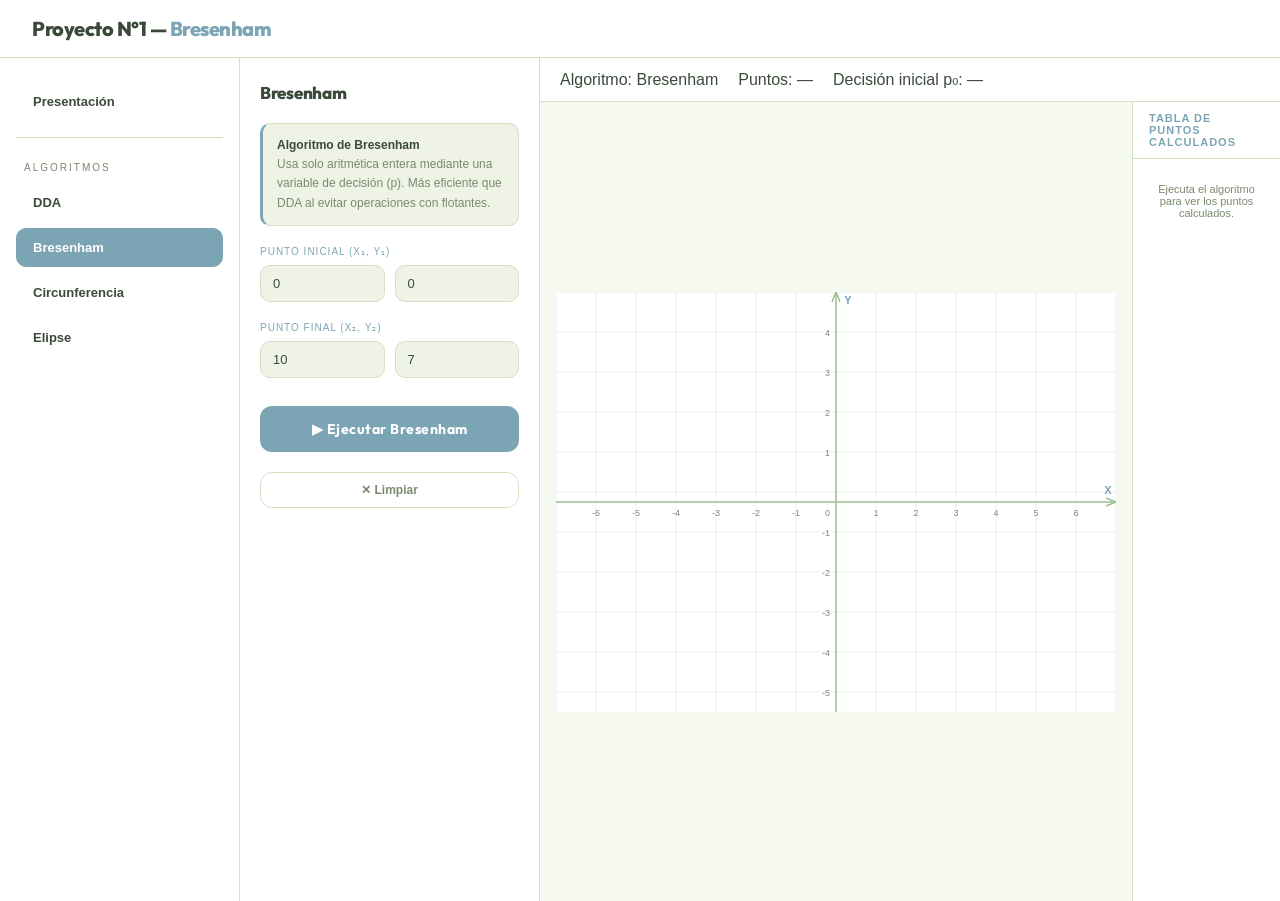
==== bresenham.html @ 12aa33b2 "Algoritmos" ====
<!DOCTYPE html>
<html lang="es">
<head>
  <meta charset="UTF-8">
  <meta name="viewport" content="width=device-width, initial-scale=1.0">
  <title>Bresenham - Algoritmo de Discretización</title>
  <link href="https://fonts.googleapis.com/css2?family=Outfit:wght@400;600;700;800&display=swap" rel="stylesheet">
  <link rel="stylesheet" href="css/style.css">
</head>
<body>
  <header>
    <h1>Proyecto N°1 — <span>Bresenham</span></h1>
  </header>
  <div class="app">
    <aside class="sidebar">
      <a href="index.html" class="nav-btn">Presentación</a>
      <div class="divider"></div>
      <div class="sidebar-label">Algoritmos</div>
      <a href="dda.html" class="nav-btn">DDA</a>
      <a href="bresenham.html" class="nav-btn active">Bresenham</a>
      <a href="circunferencia.html" class="nav-btn">Circunferencia</a>
      <a href="elipse.html" class="nav-btn">Elipse</a>
    </aside>
    <main class="main algo-view">
      <div class="controls-panel">
        <div class="panel-title">Bresenham</div>
        <div class="info-box">
          <strong>Algoritmo de Bresenham</strong><br>
          Usa solo aritmética entera mediante una variable de decisión (p).
          Más eficiente que DDA al evitar operaciones con flotantes.
        </div>
        <div class="form-group">
          <label>Punto Inicial (x₁, y₁)</label>
          <div class="input-row">
            <input class="inp" type="number" id="x1" placeholder="x₁" value="0">
            <input class="inp" type="number" id="y1" placeholder="y₁" value="0">
          </div>
        </div>
        <div class="form-group">
          <label>Punto Final (x₂, y₂)</label>
          <div class="input-row">
            <input class="inp" type="number" id="x2" placeholder="x₂" value="10">
            <input class="inp" type="number" id="y2" placeholder="y₂" value="7">
          </div>
        </div>
        <button class="btn-run" id="runBtn">▶ Ejecutar Bresenham</button>
        <button class="btn-clear" id="clearBtn">✕ Limpiar</button>
      </div>
      <div class="canvas-area">
        <div class="canvas-toolbar">
          <span class="toolbar-stat">Algoritmo: <span>Bresenham</span></span>
          <span class="toolbar-stat">Puntos: <span id="pointCount">—</span></span>
          <span class="toolbar-stat">Decisión inicial p₀: <span id="p0Value">—</span></span>
        </div>
        <div class="canvas-body">
          <div class="canvas-wrap">
            <canvas id="algorithmCanvas" width="560" height="420"></canvas>
          </div>
          <div class="table-section">
            <div class="table-head">
              <h3>Tabla de Puntos Calculados</h3>
              <span class="point-count" id="tableCount"></span>
            </div>
            <div id="tableBody">
              <div class="empty-table">Ejecuta el algoritmo para ver los puntos calculados.</div>
            </div>
          </div>
        </div>
      </div>
    </main>
  </div>
  <script src="js/utils.js"></script>
  <script src="js/bresenham.js"></script>
</body>
</html>
---- css/style.css ----
/* ============================================
   ESTILOS PRINCIPALES - ALGORITMOS DE DISCRETIZACIÓN
   Fuente títulos: Outfit (Google Fonts)
   Fuente cuerpo: Tahoma
   ============================================ */

@import url('https://fonts.googleapis.com/css2?family=Outfit:wght@400;600;700;800&display=swap');

:root {
  --bg-primary: #f5f9f0;
  --bg-secondary: #eef3e6;
  --panel-bg: #ffffff;
  --panel-alt: #fafcf5;
  --border-light: #d4e0c4;

  --accent-primary: #7ba5b5;
  --accent-secondary: #9bbf8f;
  --accent-tertiary: #b5c8a3;
  --accent-warm: #e3c9a0;
  --accent-soft-red: #d4a5a5;

  --text-dark: #3a4a3a;
  --text-muted: #7a8a6e;
  --text-light: #4a5c4a;

  --grid-color: rgba(123, 165, 181, 0.15);
  --axis-color: #9bbf8f;
}

* {
  margin: 0;
  padding: 0;
  box-sizing: border-box;
}

body {
  background: var(--bg-primary);
  color: var(--text-dark);
  font-family: Tahoma, Geneva, sans-serif;
  min-height: 100vh;
}

/* ===== CABECERA ===== */
header {
  background: var(--panel-bg);
  border-bottom: 1px solid var(--border-light);
  padding: 16px 32px;
  display: flex;
  align-items: center;
  position: relative;
  z-index: 10;
  box-shadow: 0 2px 8px rgba(0,0,0,0.02);
}

header h1 {
  font-family: 'Outfit', sans-serif;
  font-size: 20px;
  font-weight: 800;
  letter-spacing: -0.5px;
  color: var(--text-dark);
}

header h1 span {
  color: var(--accent-primary);
}

/* ===== LAYOUT PRINCIPAL ===== */
.app {
  display: grid;
  grid-template-columns: 240px 1fr;
  height: calc(100vh - 57px);
}

/* ===== SIDEBAR ===== */
.sidebar {
  background: var(--panel-bg);
  border-right: 1px solid var(--border-light);
  display: flex;
  flex-direction: column;
  padding: 24px 16px;
  gap: 6px;
  overflow-y: auto;
}

.sidebar-label {
  font-family: Tahoma, sans-serif;
  font-size: 10px;
  color: var(--text-muted);
  letter-spacing: 2px;
  text-transform: uppercase;
  padding: 0 8px;
  margin-top: 8px;
  margin-bottom: 4px;
}

.nav-btn {
  display: flex;
  align-items: center;
  padding: 11px 16px;
  border-radius: 10px;
  border: 1px solid transparent;
  background: transparent;
  color: var(--text-dark);
  cursor: pointer;
  font-family: Tahoma, sans-serif;
  font-size: 13px;
  font-weight: 600;
  transition: all 0.2s ease;
  text-align: left;
  width: 100%;
  text-decoration: none;
}

.nav-btn:hover {
  background: var(--bg-secondary);
  border-color: var(--border-light);
}

.nav-btn.active {
  background: var(--accent-primary);
  color: white;
  border-color: var(--accent-primary);
}

.divider {
  height: 1px;
  background: var(--border-light);
  margin: 10px 0;
}

/* ===== CONTENIDO PRINCIPAL ===== */
.main {
  display: flex;
  flex-direction: column;
  overflow-y: auto;
  background: var(--bg-primary);
  height: 100%;
}

.presentation-container {
  display: flex;
  align-items: flex-start;
  justify-content: center;
  padding: 40px 20px;
  min-height: 100%;
}

.pres-card {
  background: var(--panel-bg);
  border: 1px solid var(--border-light);
  border-radius: 20px;
  max-width: 620px;
  width: 100%;
  padding: 40px 48px;
  box-shadow: 0 4px 12px rgba(0,0,0,0.03);
  margin: auto 0;
}

.pres-logos {
  display: flex;
  justify-content: space-between;
  align-items: center;
  margin-bottom: 24px;
  padding: 0 8px;
}

.pres-logo {
  width: 72px;
  height: 72px;
  object-fit: contain;
}

.pres-uni-line {
  font-family: Tahoma, sans-serif;
  font-size: 11.5px;
  color: var(--text-dark);
  text-align: center;
  margin-bottom: 5px;
  letter-spacing: 0.3px;
  line-height: 1.5;
}

.pres-bold {
  font-weight: bold;
  font-size: 12.5px;
}

.pres-sep {
  height: 1px;
  background: var(--border-light);
  margin: 18px 0;
}

.pres-integrantes {
  display: flex;
  flex-direction: column;
  align-items: center;
  gap: 7px;
  margin-top: 10px;
}

.pres-integrante {
  display: flex;
  gap: 48px;
  font-family: Tahoma, sans-serif;
  font-size: 12px;
  font-weight: bold;
  color: var(--text-dark);
  width: 320px;
  justify-content: space-between;
}

/* ===== VISTA DE ALGORITMOS ===== */
.algo-view {
  display: grid;
  grid-template-columns: 300px 1fr;
  height: 100%;
  overflow: hidden;
}

/* Panel de controles */
.controls-panel {
  background: var(--panel-bg);
  border-right: 1px solid var(--border-light);
  padding: 24px 20px;
  overflow-y: auto;
  display: flex;
  flex-direction: column;
  gap: 20px;
}

.panel-title {
  font-family: 'Outfit', sans-serif;
  font-size: 17px;
  font-weight: 800;
  letter-spacing: -0.3px;
  display: flex;
  align-items: center;
  gap: 8px;
  color: var(--text-dark);
}

.panel-title .tag {
  font-family: Tahoma, sans-serif;
  font-size: 9px;
  background: var(--accent-primary);
  color: white;
  padding: 2px 8px;
  border-radius: 20px;
  letter-spacing: 1px;
}

.form-group {
  display: flex;
  flex-direction: column;
  gap: 8px;
}

.form-group label {
  font-family: Tahoma, sans-serif;
  font-size: 10px;
  color: var(--accent-primary);
  letter-spacing: 1px;
  text-transform: uppercase;
}

.input-row {
  display: grid;
  grid-template-columns: 1fr 1fr;
  gap: 10px;
}

.inp {
  background: var(--bg-secondary);
  border: 1px solid var(--border-light);
  border-radius: 10px;
  color: var(--text-dark);
  font-family: Tahoma, sans-serif;
  font-size: 13px;
  padding: 10px 12px;
  width: 100%;
  outline: none;
  transition: all 0.2s;
}

.inp:focus {
  border-color: var(--accent-primary);
  background: white;
}

.inp-single {
  grid-column: 1 / -1;
}

.info-box {
  background: var(--bg-secondary);
  border: 1px solid var(--border-light);
  border-left: 3px solid var(--accent-primary);
  border-radius: 10px;
  padding: 12px 14px;
  font-family: Tahoma, sans-serif;
  font-size: 12px;
  color: var(--text-muted);
  line-height: 1.6;
}

.info-box strong {
  color: var(--text-dark);
  font-family: Tahoma, sans-serif;
}

.btn-run {
  background: var(--accent-primary);
  color: white;
  border: none;
  border-radius: 12px;
  padding: 14px;
  font-family: 'Outfit', sans-serif;
  font-size: 14px;
  font-weight: 700;
  cursor: pointer;
  letter-spacing: 0.5px;
  transition: all 0.2s ease;
  margin-top: 8px;
}

.btn-run:hover {
  background: var(--accent-soft-red);
  transform: translateY(-1px);
}

.btn-clear {
  background: transparent;
  color: var(--text-muted);
  border: 1px solid var(--border-light);
  border-radius: 12px;
  padding: 10px;
  font-family: Tahoma, sans-serif;
  font-size: 12px;
  font-weight: 600;
  cursor: pointer;
  transition: all 0.2s;
}

.btn-clear:hover {
  border-color: var(--accent-soft-red);
  color: var(--accent-soft-red);
}

/* ===== ÁREA DEL CANVAS ===== */
.canvas-area {
  display: flex;
  flex-direction: column;
  overflow: hidden;
  background: var(--bg-primary);
}

.canvas-toolbar {
  padding: 12px 20px;
  border-bottom: 1px solid var(--border-light);
  display: flex;
  align-items: center;
  gap: 20px;
  background: var(--panel-bg);
  flex-shrink: 0;
}

.canvas-body {
  display: flex;
  flex: 1;
  overflow: hidden;
}

.canvas-wrap {
  flex-shrink: 0;
  display: flex;
  align-items: center;
  justify-content: center;
  padding: 16px;
}

.table-section {
  flex: 1;
  border-left: 1px solid var(--border-light);
  background: var(--panel-bg);
  overflow-y: auto;
  min-width: 0;
}

tr.highlighted td {
  background: var(--accent-primary);
  color: white;
}

.table-head {
  padding: 10px 16px;
  display: flex;
  align-items: center;
  justify-content: space-between;
  border-bottom: 1px solid var(--border-light);
  position: sticky;
  top: 0;
  background: var(--panel-bg);
  z-index: 5;
}

.table-head h3 {
  font-family: Tahoma, sans-serif;
  font-size: 11px;
  letter-spacing: 1px;
  color: var(--accent-primary);
  text-transform: uppercase;
  font-weight: bold;
}

.point-count {
  font-family: Tahoma, sans-serif;
  font-size: 10px;
  color: var(--text-muted);
}

table {
  width: 100%;
  border-collapse: collapse;
  font-family: Tahoma, sans-serif;
  font-size: 11px;
}

th {
  padding: 8px 20px;
  text-align: left;
  color: var(--text-muted);
  font-weight: 600;
  border-bottom: 1px solid var(--border-light);
  white-space: nowrap;
}

td {
  padding: 6px 20px;
  border-bottom: 1px solid rgba(123, 165, 181, 0.1);
  color: var(--text-dark);
  white-space: nowrap;
}

tr:hover td {
  background: var(--bg-secondary);
}

.empty-table {
  text-align: center;
  padding: 24px;
  color: var(--text-muted);
  font-family: Tahoma, sans-serif;
  font-size: 11px;
}
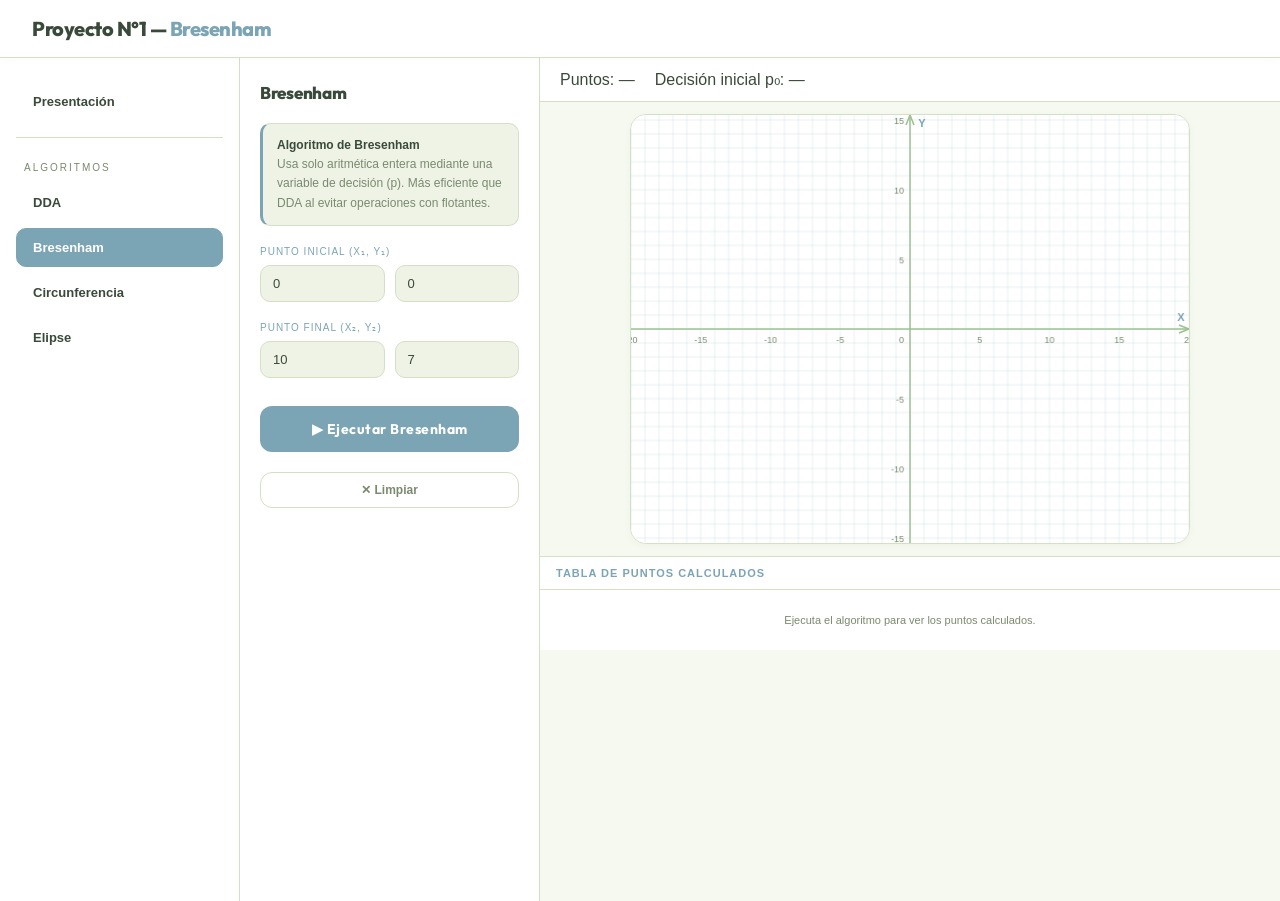
==== commit f272bbeb: "comentarios" ====
--- a/bresenham.html
+++ b/bresenham.html
@@ -48,7 +48,6 @@
       </div>
       <div class="canvas-area">
         <div class="canvas-toolbar">
-          <span class="toolbar-stat">Algoritmo: <span>Bresenham</span></span>
           <span class="toolbar-stat">Puntos: <span id="pointCount">—</span></span>
           <span class="toolbar-stat">Decisión inicial p₀: <span id="p0Value">—</span></span>
         </div>
--- a/css/style.css
+++ b/css/style.css
@@ -216,6 +216,13 @@
   grid-template-columns: 300px 1fr;
   height: 100%;
   overflow: hidden;
+}
+
+.canvas-area {
+  display: flex;
+  flex-direction: column;
+  overflow-y: auto;
+  background: var(--bg-primary);
 }
 
 /* Panel de controles */
@@ -367,8 +374,9 @@
 
 .canvas-body {
   display: flex;
+  flex-direction: column;
   flex: 1;
-  overflow: hidden;
+  overflow-y: auto;
 }
 
 .canvas-wrap {
@@ -376,13 +384,25 @@
   display: flex;
   align-items: center;
   justify-content: center;
-  padding: 16px;
+  padding: 12px 16px;
+}
+
+canvas {
+  border: 1px solid var(--border-light);
+  border-radius: 16px;
+  display: block;
+  background: #ffffff;
+  box-shadow: 0 2px 8px rgba(0,0,0,0.03);
+  max-width: 100%;
+  max-height: calc(100vh - 340px);
 }
 
 .table-section {
-  flex: 1;
-  border-left: 1px solid var(--border-light);
-  background: var(--panel-bg);
+  flex-shrink: 0;
+  border-top: 1px solid var(--border-light);
+  border-left: none;
+  background: var(--panel-bg);
+  max-height: 220px;
   overflow-y: auto;
   min-width: 0;
 }
